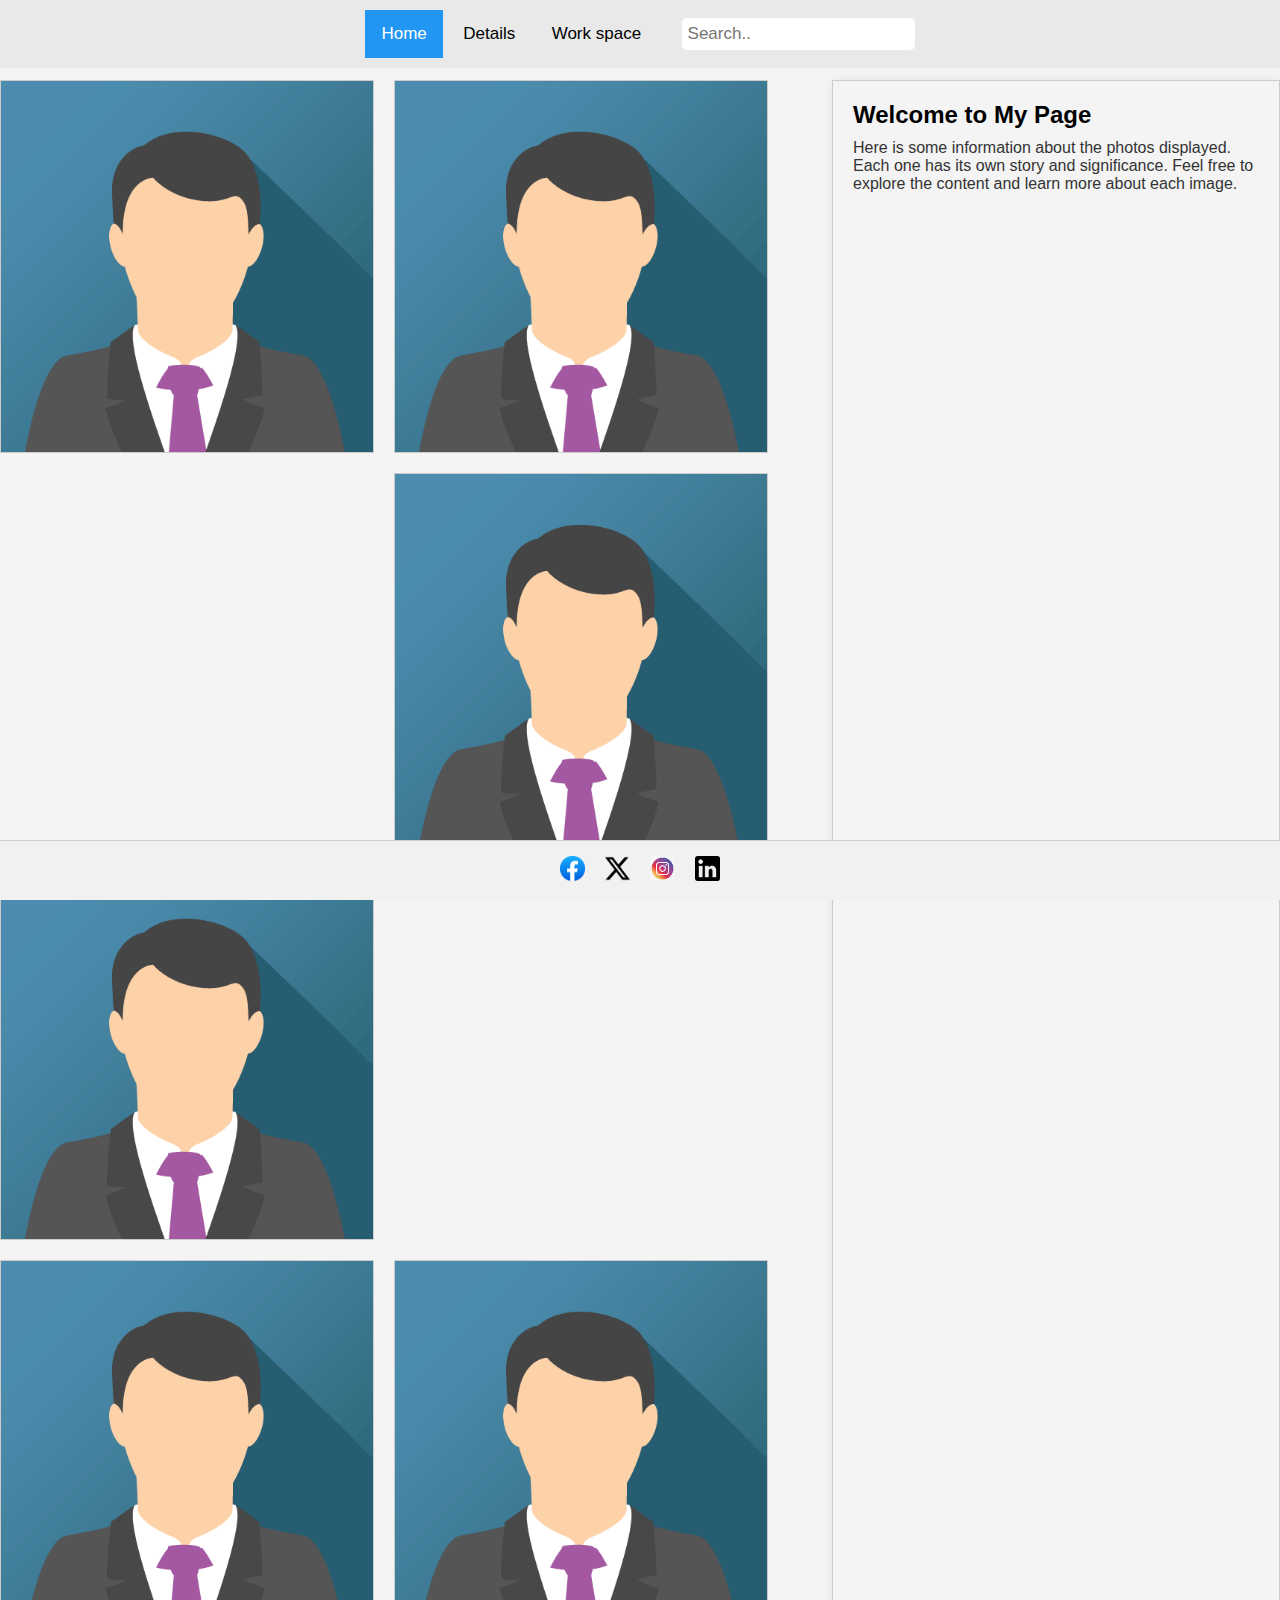
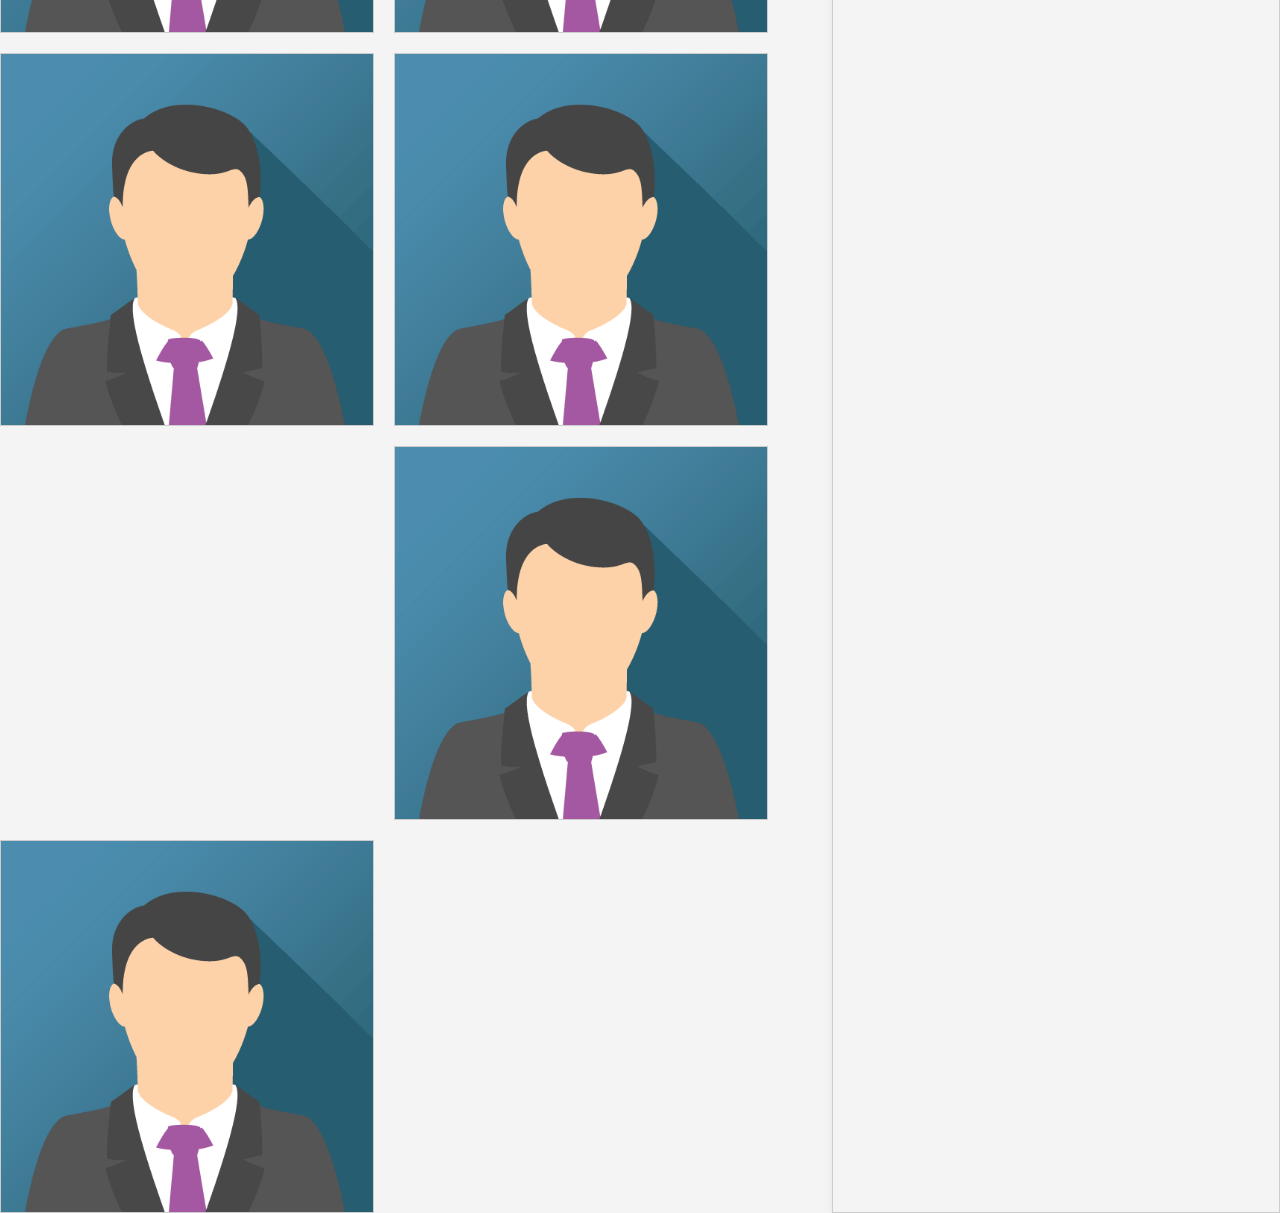
==== Yamen/index.html @ 502d86c0 "first version" ====
<!DOCTYPE html>
<html lang="nl">
<head>
  <meta charset="UTF-8">
  <meta name="viewport" content="width=device-width, initial-scale=1.0">
  <title>FDND squadpage</title>
  <link rel="stylesheet" href="style.css">
  <link rel="stylesheet" href="social-media.css">
  <link rel="stylesheet" href="topbar.css"> 

</head>
<header>
  <nav class="topbar">
      <a class="active" href="#home">Home</a>
      <a href="page2.html">Details</a>
      <a href="#contact">Work space</a>
      <input type="text" placeholder="Search..">
  </nav>
</header>
<body>

  <!-- Main content section to hold both photos and info-box -->
  <section class="main-content">
    <ul class="photo-list">
        <li data-hover-text="Hello from Picture 1"><img src="personal-photo.png" alt="Profile Picture 1"></li>
        <li data-hover-text="Welcome to Picture 2"><img src="personal-photo.png" alt="Profile Picture 2"></li>
        <li class="empty-space"></li> <!-- Invisible empty space -->
        <li data-hover-text="Image from Picture 4"><img src="personal-photo.png" alt="Profile Picture 4"></li>
        <li data-hover-text="Greetings from Picture 5"><img src="personal-photo.png" alt="Profile Picture 5"></li>
        <li class="empty-space"></li> <!-- Invisible empty space -->
        <li data-hover-text="Enjoy Picture 7"><img src="personal-photo.png" alt="Profile Picture 7"></li>
        <li data-hover-text="Hello from Picture 1"><img src="personal-photo.png" alt="Profile Picture 1"></li>
        <li data-hover-text="Welcome to Picture 2"><img src="personal-photo.png" alt="Profile Picture 2"></li>
        <li data-hover-text="Welcome to Picture 2"><img src="personal-photo.png" alt="Profile Picture 2"></li>
        <li class="empty-space"></li> <!-- Invisible empty space -->
        <li data-hover-text="Image from Picture 4"><img src="personal-photo.png" alt="Profile Picture 4"></li>
        <li data-hover-text="Greetings from Picture 5"><img src="personal-photo.png" alt="Profile Picture 5"></li>  
    </ul>

    <section class="info-box">
      <h1>Welcome to My Page</h1>
      <p>Here is some information about the photos displayed. Each one has its own story and significance. Feel free to explore the content and learn more about each image.</p>
    </section>
  </section>

  <!-- Footer with social media icons -->
  <footer class="bottom-bar">
    <ul class="social-media">
      <li><a href="https://www.facebook.com" target="_blank"><img src="icons/facebook.png" alt="Facebook" class="social-icon"></a></li>
      <li><a href="https://www.twitter.com" target="_blank"><img src="icons/twitter.png" alt="Twitter" class="social-icon"></a></li>
      <li><a href="https://www.instagram.com" target="_blank"><img src="icons/instagram.png" alt="Instagram" class="social-icon"></a></li>
      <li><a href="https://www.linkedin.com" target="_blank"><img src="icons/linkedin.png" alt="LinkedIn" class="social-icon"></a></li>
    </ul>
  </footer>

  <script src="scripts/script.js"></script>
</body>
</html>
---- Yamen/style.css ----
/* Reset margins and padding for the entire page */
* {
    margin: 0;
    padding: 0;
    box-sizing: border-box;
}

/* Styling for the body */
html, body {
    height: 100%;
}

body {
    font-family: Arial, sans-serif;
    background-color: #f4f4f4;
    display: flex;
    flex-direction: column;
    padding-top: 60px; /* To avoid overlap with the fixed top bar */
    min-height: 100vh; /* Ensure body takes full height */
}

/* Main content section */
.main-content {
    display: flex;
    justify-content: space-between;
    margin-top: 20px;
    gap: 20px; /* Space between photo list and info box */
    flex-grow: 1; /* Allow the main content to take available space */
}

/* Style the list of photos using CSS Grid */
ul.photo-list {
    list-style-type: none;
    padding: 0;
    margin: 0;
    display: grid;
    grid-template-columns: repeat(2, 1fr); /* Create a grid with 2 columns */
    gap: 20px; /* Space between photo items */
    width: 60%; /* Set width of the photo list */
}

/* Style each image in the list */
ul.photo-list li {
    position: relative;
    overflow: hidden; /* Ensures hover effect stays inside the image bounds */
    width: 100%; /* Ensure li takes the full width */
    height: auto; /* Ensure height adjusts based on content */
}

/* Style for the invisible empty spaces */
ul.photo-list li.empty-space {
    visibility: hidden; /* Makes the empty space completely invisible */
}

/* Style images */
ul.photo-list li img {
    width: 100%;
    height: auto;
    object-fit: cover;
    display: block;
    border: 1px solid #ccc;
    box-shadow: 2px 2px 5px rgba(0, 0, 0, 0.1);
}

/* Add hover effect using ::before and ::after for text */
ul.photo-list li:not(.empty-space)::before {
    content: "";
    position: absolute;
    top: 0;
    left: 0;
    width: 100%;
    height: 100%;
    background-color: rgba(0, 140, 186, 0.7); /* Blue overlay */
    opacity: 0;
    transition: opacity 0.5s ease;
    z-index: 1;
}

ul.photo-list li:not(.empty-space)::after {
    content: attr(data-hover-text); /* Display the hover text */
    color: white;
    font-size: 20px;
    position: absolute;
    top: 50%;
    left: 50%;
    transform: translate(-50%, -50%);
    opacity: 0;
    transition: opacity 0.5s ease;
    text-align: center;
    z-index: 2;
}

ul.photo-list li:not(.empty-space):hover::before,
ul.photo-list li:not(.empty-space):hover::after {
    opacity: 1;
}

/* Styling for the info box next to the photo list */
.info-box {
    width: 35%; /* Width of the info box */
    padding: 20px;
    border: 1px solid #ccc;
    box-shadow: 2px 2px 10px rgba(0, 0, 0, 0.1);
}

.info-box h1 {
    font-size: 24px;
    margin-bottom: 10px;
}

.info-box p {
    font-size: 16px;
    color: #333;
}

/* Add padding to the body to ensure content is below the top bar */
body {
    padding-top: 60px;
}

/* Footer with social media icons */
footer.bottom-bar {
    position: fixed;
    bottom: 0;
    left: 0;
    width: 100%;
    height: 60px; /* Set a fixed height */
    background-color: #f1f1f1;
    padding: 10px 0;
    text-align: center;
    border-top: 1px solid #ccc;
    z-index: 100;
    display: flex;
    justify-content: center;
    align-items: center;
}
---- Yamen/social-media.css ----
/* Social Media Bar Styles */
.bottom-bar {
    position: fixed; /* Fix the footer to the bottom */
    bottom: 0;
    left: 0;
    width: 100%;
    height: 40px; /* Ensure the height is fixed */
    background-color: #f1f1f1;
    padding: 10px 0; /* Add padding to the top and bottom */
    text-align: center;
    border-top: 1px solid #ccc;
    z-index: 100;
    display: flex;
    justify-content: center;
    align-items: center;
}

/* Social media list styles */
.bottom-bar .social-media {
    list-style: none;
    padding: 0;
    margin: 0;
    display: flex; /* Align icons inline */
    gap: 20px;
}

/* Social media icon styles */
.social-icon {
    width: 25px;
    height: 25px;
    transition: opacity 0.3s ease;
}

/* Hover effect for social media icons */
.social-icon:hover {
    opacity: 0.7; /* Slight transparency effect */
}
---- Yamen/topbar.css ----
/* Add a background color to the top navigation bar */
.topbar {
    width: 100%; /* Full width across the screen */
    background-color: #e9e9e9; /* Light grey background */
    padding: 10px;
    text-align: center;
    position: fixed; /* Fixed at the top of the page */
    top: 0;
    left: 0;
    z-index: 999; /* Ensures top bar is on top of all other elements */
}

/* Style the links inside the navigation bar */
.topbar a {
    display: inline-block;
    color: black; /* Black text for links */
    text-align: center;
    padding: 14px 16px;
    text-decoration: none;
    font-size: 17px;
}

/* Hover effect for links */
.topbar a:hover {
    background-color: #ddd; /* Slightly darker grey */
    color: black;
}

/* Style the active link */
.topbar a.active {
    background-color: #2196F3; /* Blue background for active page */
    color: white;
}

/* Style the search box inside the navigation bar */
.topbar input[type="text"] {
    padding: 6px;
    border: none;
    font-size: 17px;
    margin-left: 20px; /* Adds space between search bar and links */
    background-color: #fff; /* White background for the search box */
    border-radius: 5px; /* Slightly rounded corners */
}

/* Responsive design: stack items vertically on small screens */
@media screen and (max-width: 960px) {
    .topbar a, .topbar input[type="text"] {
        display: block;
        text-align: left;
        width: 100%;
        margin: 0;
        padding: 14px;
    }
    .topbar input[type="text"] {
        border: 1px solid #ccc; /* Add a border for the search bar on small screens */
    }
}
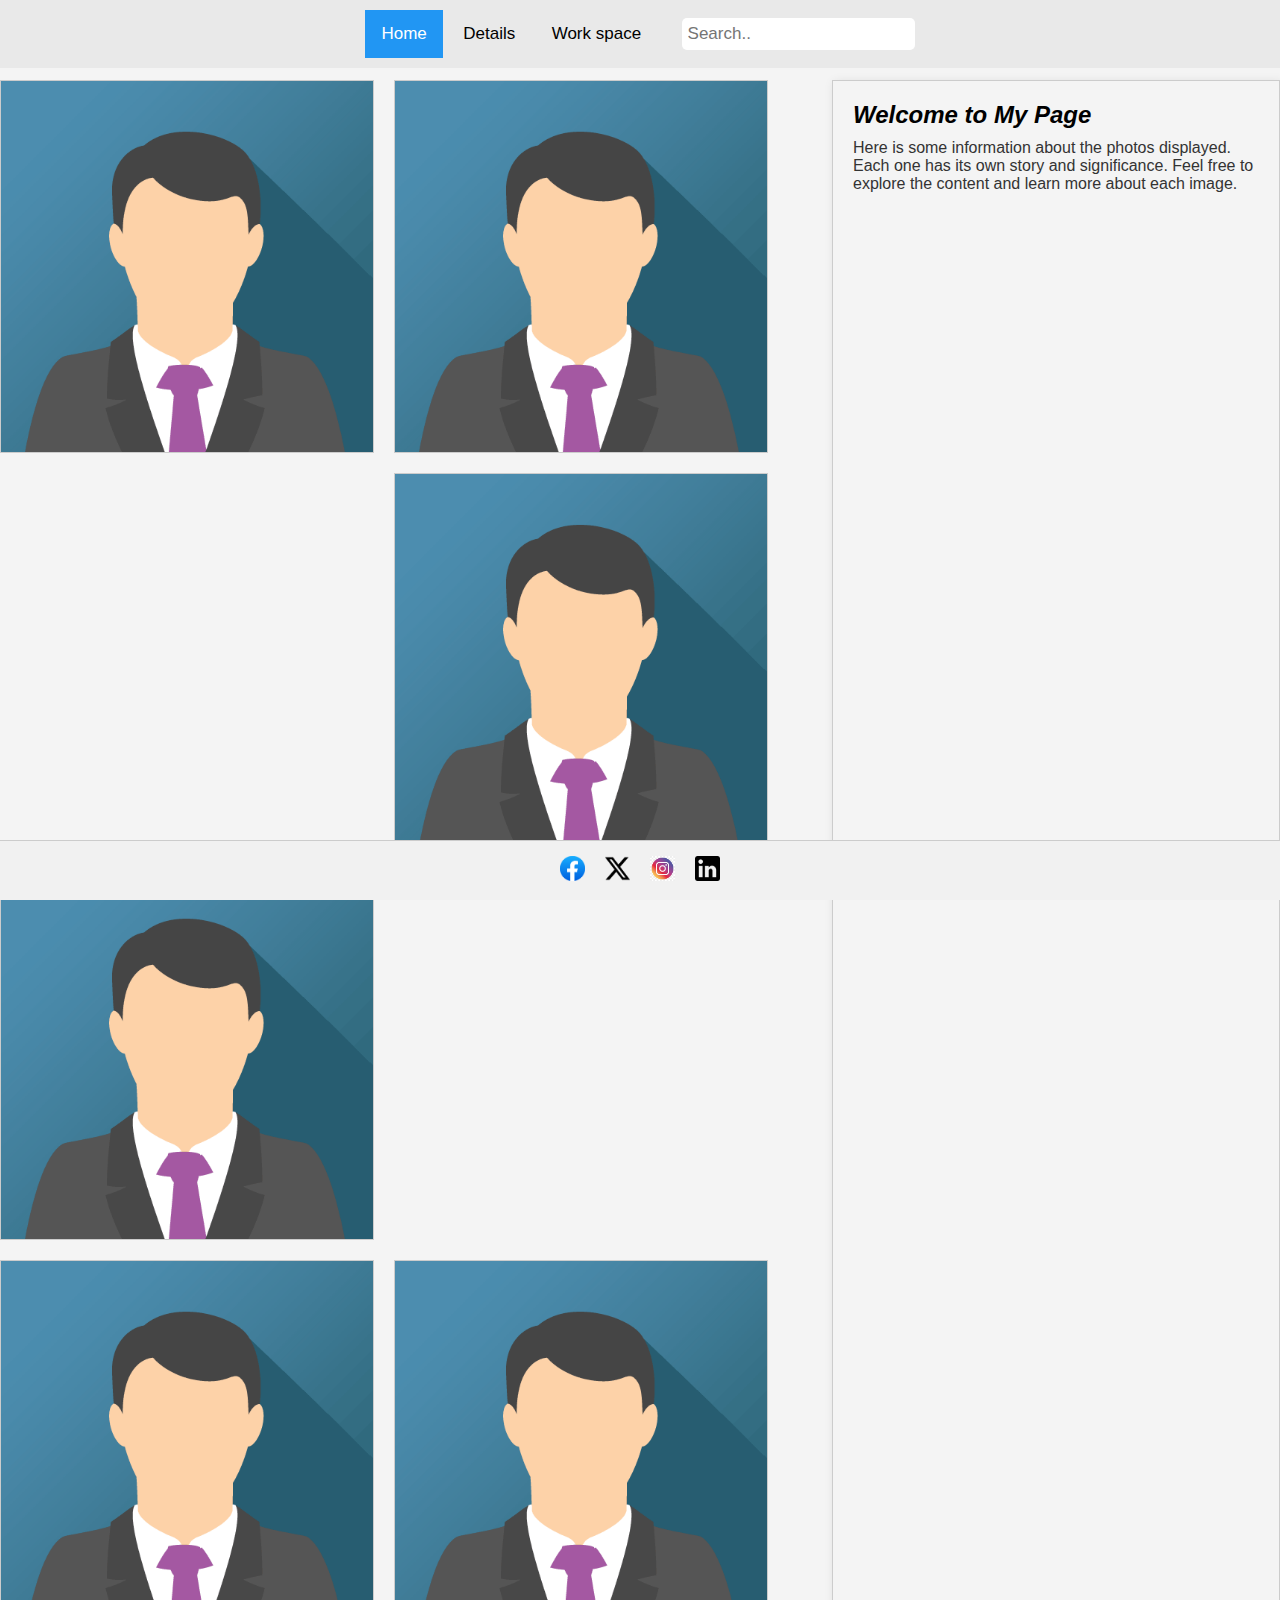
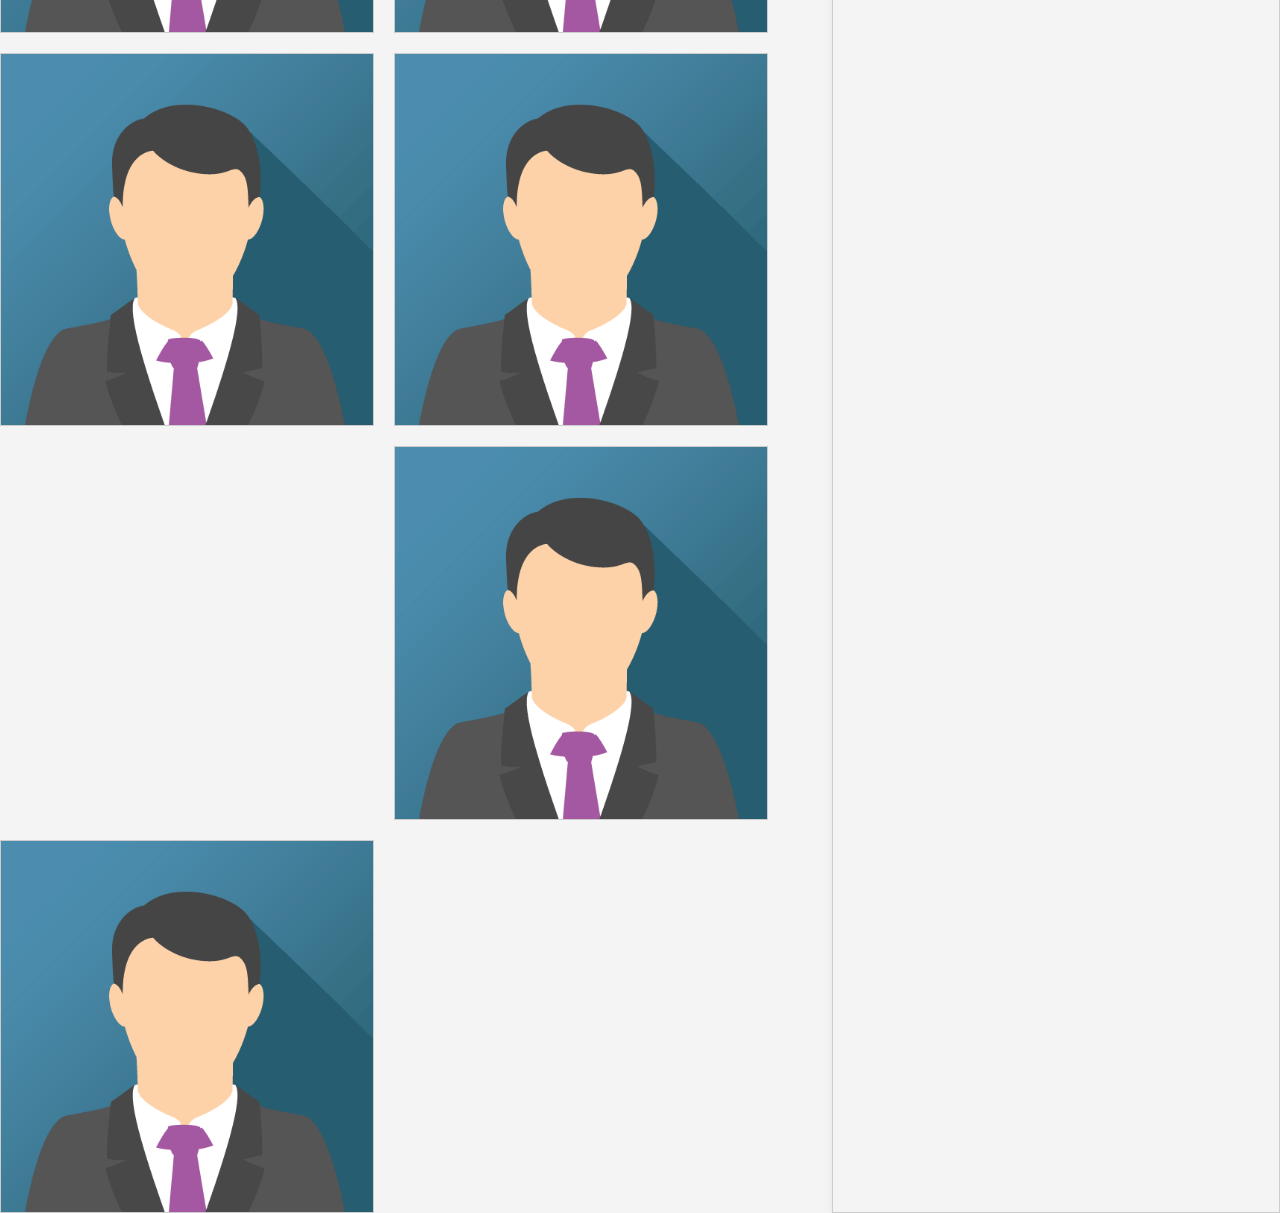
==== commit 38a34e90: "new changes" ====
--- a/Yamen/index.html
+++ b/Yamen/index.html
@@ -38,7 +38,7 @@
     </ul>
 
     <section class="info-box">
-      <h1>Welcome to My Page</h1>
+      <h1><em>Welcome to My Page</em></h1>
       <p>Here is some information about the photos displayed. Each one has its own story and significance. Feel free to explore the content and learn more about each image.</p>
     </section>
   </section>
